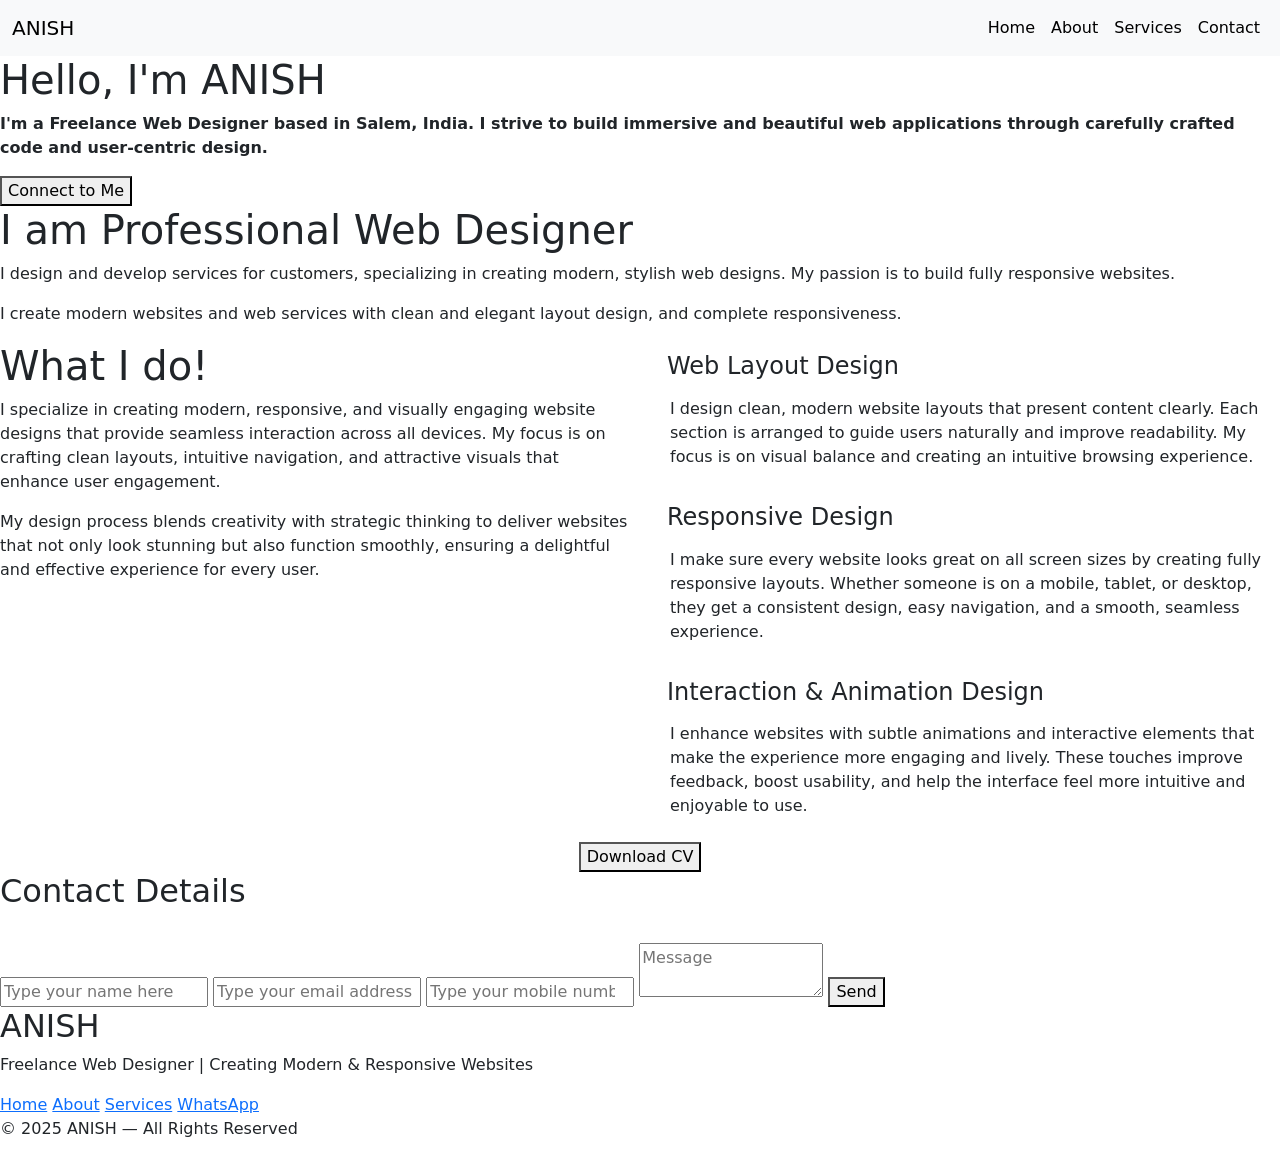
==== index.html @ 8dad8a3d "Added the project" ====
<!DOCTYPE html>
<html lang="en">
<head>
    <meta charset="UTF-8">
    <meta name="viewport" content="width=device-width, initial-scale=1.0">
    <title>Portfolio</title>
    <link href="https://cdn.jsdelivr.net/npm/bootstrap@5.3.8/dist/css/bootstrap.min.css" rel="stylesheet">
    <link rel="stylesheet" href="/My-Projects/style.css">
</head>

<body>

<!-- ================= NAVBAR ================= -->
<nav class="navbar navbar-expand-lg bg-body-tertiary">
  <div class="container-fluid">
    <a class="navbar-brand" href="#">ANISH</a>
    <button class="navbar-toggler" type="button" data-bs-toggle="collapse" 
      data-bs-target="#navbarNavAltMarkup" aria-controls="navbarNavAltMarkup"
      aria-expanded="false" aria-label="Toggle navigation">
      <span class="navbar-toggler-icon"></span>
    </button>

    <div class="collapse navbar-collapse" id="navbarNavAltMarkup">
      <div class="navbar-nav ms-auto">
        <a class="nav-link active" href="#home-content">Home</a>
        <a class="nav-link active" href="#about-content">About</a>
        <a class="nav-link active" href="#services-content">Services</a>
        <a class="nav-link active" href="#contact-content">Contact</a>
      </div>
    </div>
  </div>
</nav>

<!-- ================= HOME SECTION ================= -->
<div class="home-container">
    <div id="home-content">

        <h1>Hello, I'm ANISH</h1>

        <strong>
            <p>
                I'm a Freelance Web Designer based in Salem, India.
                I strive to build immersive and beautiful web applications through carefully crafted code and user-centric design.
            </p>
        </strong>

        <a id="connect-btn" href="https://wa.me/918438207155?text=Hello%20Anish!">
            <button>Connect to Me</button>
        </a>

    </div>
</div>

<!-- ================= ABOUT SECTION ================= -->
<div class="about-container" id="about-content">
    <div class="about-class">
      <h1>I am Professional Web Designer</h1>
      <p>
        I design and develop services for customers, specializing in creating modern,
        stylish web designs. My passion is to build fully responsive websites.
      </p>
      <p>
        I create modern websites and web services with clean and elegant layout design, 
        and complete responsiveness.
      </p>
    </div>
</div>

<!-- ================= SERVICES ================= -->
<section class="services" id="services-content">

  <div class="row">

    <div class="left col-md-6">
      <div class="boxleft">
        <h1>What I do!</h1>
        <p>I specialize in creating modern, responsive, and visually engaging website designs that provide seamless interaction across all devices. My focus is on crafting clean layouts, intuitive navigation, and attractive visuals that enhance user engagement.</p>
        <p>My design process blends creativity with strategic thinking to deliver websites that not only look stunning but also function smoothly, ensuring a delightful and effective experience for every user.</p>
      </div>
    </div>

    <div class="right col-md-6 text-md-start text-center">

      <div id="box1">
        <h4 style="margin-left:15px;padding-top:10px;">Web Layout Design</h4>
        <p style="padding:8px;margin-left:10px">I design clean, modern website layouts that present content clearly. Each section is arranged to guide users naturally and improve readability. My focus is on visual balance and creating an intuitive browsing experience.</p>
      </div>

      <div id="box2">
        <h4 style="margin-left:15px;padding-top:10px;">Responsive Design</h4>
        <p style="padding:8px;margin-left:10px">I make sure every website looks great on all screen sizes by creating fully responsive layouts. Whether someone is on a mobile, tablet, or desktop, they get a consistent design, easy navigation, and a smooth, seamless experience.</p>
      </div>

      <div id="box3">
        <h4 style="margin-left:15px;padding-top:10px;">Interaction & Animation Design</h4>
        <p style="padding:8px;margin-left:10px">I enhance websites with subtle animations and interactive elements that make the experience more engaging and lively. These touches improve feedback, boost usability, and help the interface feel more intuitive and enjoyable to use.</p>
      </div>

    </div>
  </div>
</section>
<center>
<section class="resume">
    <a href="/My-Projects/My-Resume.pdf" download><Button id="cv-btn">Download CV</Button></a>
</section>
</center>
<section class="contact-from" id="contact-content">
   <form>

    <h2>Contact Details</h2><br>
      <input type="text" placeholder="Type your name here" id="username" required name="name">
      <input type="email" placeholder="Type your email address" id="email" required name="email">
      <input type="number" placeholder="Type your mobile number" id="phone" required name="number">
      <textarea placeholder="Message" id="description" required name="description"></textarea>
      <button id="send-btn" type="submit">Send</button>
      
   </form>
</section>
</body>

<!-- ================= FOOTER ================= -->
<footer class="main-footer">
  <div class="footer-container">

    <h2 class="footer-title">ANISH</h2>
    <p class="footer-subtitle">
      Freelance Web Designer | Creating Modern & Responsive Websites
    </p>

    <div class="footer-links">
      <a href="#home-content">Home</a>
      <a href="#about-content">About</a>
      <a href="#services-content">Services</a>
      <a href="https://wa.me/918438207155">WhatsApp</a>
    </div>

    <div class="footer-social">
      <a href="https://wa.me/918438207155"><i class="bi bi-whatsapp"></i></a>
      <a href="https://www.instagram.com"><i class="bi bi-instagram"></i></a>
      <a href="mailto:anish@gmail.com"><i class="bi bi-envelope-fill"></i></a>
    </div>

    <p class="footer-copy">
      © 2025 ANISH — All Rights Reserved
    </p>

  </div>
</footer>


</body>
<script src="https://code.jquery.com/jquery-3.7.1.min.js" integrity="sha256-/JqT3SQfawRcv/BIHPThkBvs0OEvtFFmqPF/lYI/Cxo=" crossorigin="anonymous"></script>
<script>
$(document).ready(function() {
    $("#send-btn").click(function(e) {
        e.preventDefault();
        
        var UserName = `${e.target.name.value}`;
        var Email = `${e.target.email.value}`;
        var Contact = `${e.target.number.value}`;
        var Description = `${e.target.description.value}`;
        // Fixed: Added missing comma before Description for proper formatting
        var result = UserName + "," + Email + "," + Contact + "," + Description;
        
        // Fixed: Variable name case sensitivity (was "EncodedMessage" but used as "encodedMessage")
        var encodedMessage = encodeURIComponent(result);
        var url = 'https://wa.me/918438207155?text=' + encodedMessage;
        // Try to open in a new tab/window
        window.open(url, "_blank");
    });
});
</script>
</html>
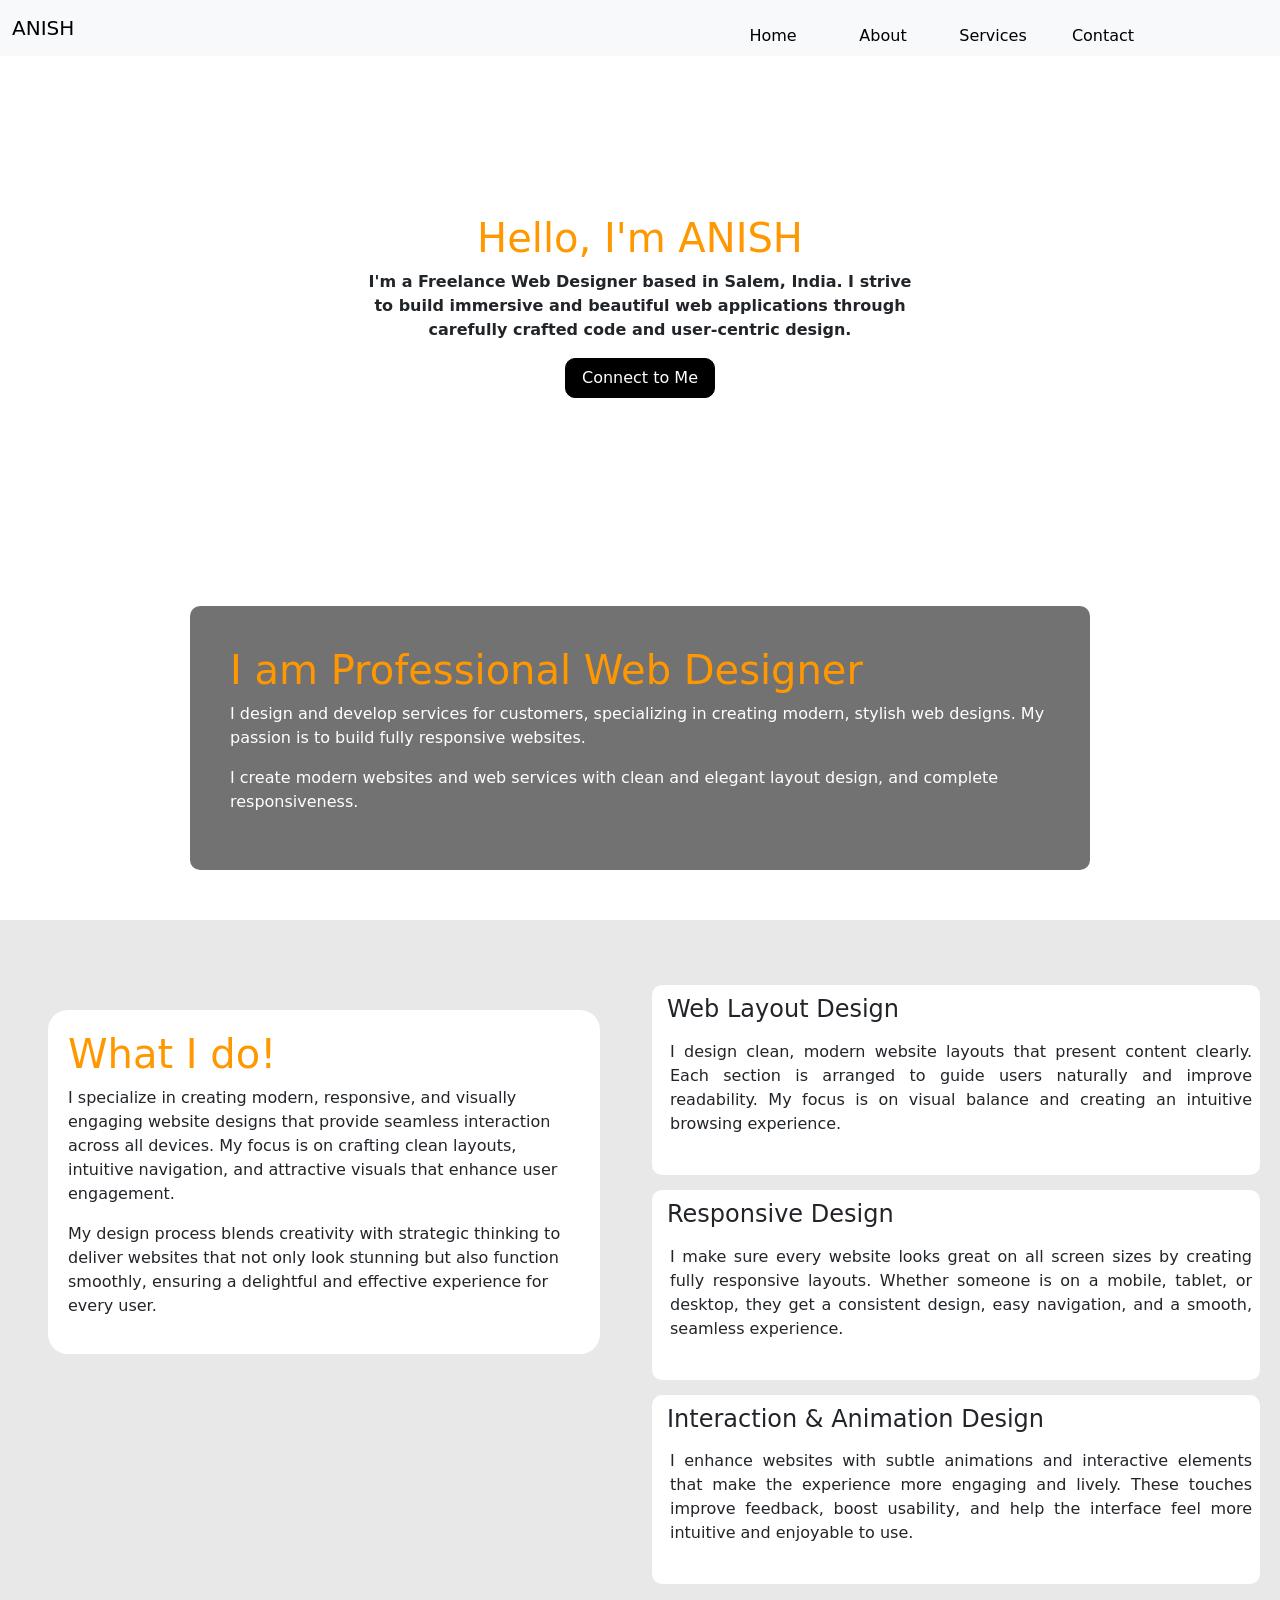
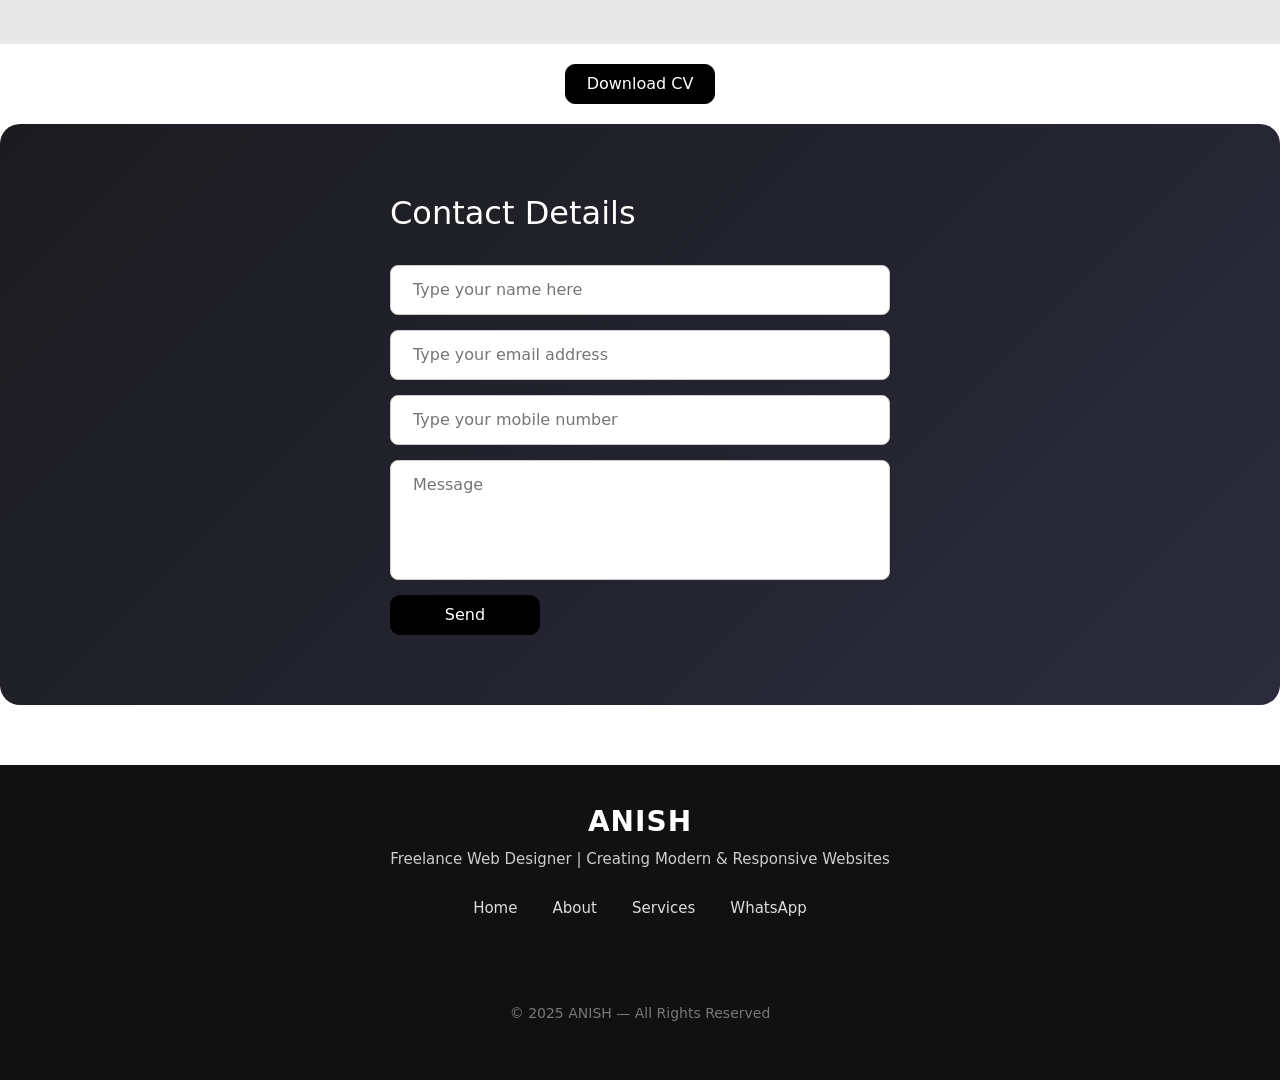
==== commit 50a142fe: "Added imagge path" ====
--- a/index.html
+++ b/index.html
@@ -3,9 +3,9 @@
 <head>
     <meta charset="UTF-8">
     <meta name="viewport" content="width=device-width, initial-scale=1.0">
-    <title>Portfolio</title>
+    <title>Anish Portfolio❤️</title>
     <link href="https://cdn.jsdelivr.net/npm/bootstrap@5.3.8/dist/css/bootstrap.min.css" rel="stylesheet">
-    <link rel="stylesheet" href="/My-Projects/style.css">
+    <link rel="stylesheet" href="./style.css">
 </head>
 
 <body>
--- a/style.css
+++ b/style.css
@@ -0,0 +1,357 @@
+/* ================= FOOTER ================ */
+.main-footer {
+    background: #111;
+    color: white;
+    padding: 40px 20px;
+    margin-top: 40px;
+}
+
+.footer-container {
+    text-align: center;
+}
+
+.footer-title {
+    margin-bottom: 10px;
+    font-size: 26px;
+    font-weight: bold;
+}
+
+.footer-subtitle {
+    color: #ccc;
+    font-size: 15px;
+}
+
+.footer-links {
+    margin: 20px 0;
+}
+
+.footer-links a {
+    margin: 0 12px;
+    color: #ff9800;
+    text-decoration: none;
+    font-size: 16px;
+    transition: 0.3s ease;
+}
+
+.footer-links a:hover {
+    color: white;
+}
+
+.footer-copy {
+    color: #aaa;
+    font-size: 14px;
+    margin-top: 25px;
+}
+
+/* Responsive Footer */
+@media (max-width: 600px) {
+    .footer-title {
+        font-size: 22px;
+    }
+    .footer-links a {
+        margin: 0 8px;
+    }
+    .footer-subtitle,
+    .footer-copy {
+        font-size: 13px;
+    }
+}
+
+/* ================= NAVBAR ================ */
+#navbarNavAltMarkup {
+    justify-content: flex-end;
+    padding-right: 120px;
+}
+
+.navbar-nav {
+    gap: 20px;
+}
+
+.nav-link {
+    border: none;
+    border-radius: 10px;
+    width: 90px;
+    text-align: center;
+    height: 40px;
+    line-height: 40px;
+    transition: 0.3s ease;
+}
+
+.nav-link:hover {
+    transform: scale(1.1);
+}
+
+/* ================= HOME SECTION ================ */
+.home-container {
+    background: url(../My-Projects/photo-1518655048521-f130df041f66.jpg);
+    background-size: cover;
+    background-position: center;
+    height: 500px;
+    display: flex;
+    align-items: center;
+}
+
+#home-content {
+    max-width: 600px;
+    padding: 20px;
+    margin: auto;
+    text-align: center;
+}
+
+h1 {
+    color: #ff9800;
+}
+
+button {
+    border: 1px solid rgb(2, 0, 7);
+    border-radius: 10px;
+    background: #000;
+    color: white;
+    height: 40px;
+    width: 150px;
+    transition: 0.3s ease-in;
+}
+
+button:hover {
+    transform: scale(1.1);
+}
+
+/* ================= ABOUT SECTION ================ */
+.about-container {
+    padding: 50px 20px;
+    display: flex;
+    justify-content: center;
+}
+
+.about-class {
+    background: rgb(114, 114, 114);
+    color: white;
+    padding: 40px;
+    border-radius: 10px;
+    max-width: 900px;
+}
+
+/* ================= SERVICES SECTION ================ */
+.services {
+    background: rgb(232, 232, 232);
+    padding: 50px 20px;
+}
+
+.left {
+    padding: 40px;
+}
+
+.boxleft {
+    padding: 20px;
+    border-radius: 20px;
+    background: white;
+}
+
+.boxleft:hover {
+    cursor: pointer;
+    box-shadow: 5px 5px 5px rgb(255, 166, 0);
+    transform: scale(1.01);
+}
+
+#box1,
+#box2,
+#box3 {
+    background: white;
+    width: 100%;
+    height: auto;
+    border: none;
+    border-radius: 10px;
+    margin-top: 15px;
+    margin-bottom: 10px;
+    text-align: justify;
+    padding-bottom: 15px;
+}
+
+#box1:hover,
+#box2:hover,
+#box3:hover {
+    cursor: text;
+    box-shadow: -5px 0px 0px rgb(165, 8, 233);
+}
+
+/* ================= CONTACT SECTION ================ */
+.contact {
+    padding: 50px 20px;
+    background-color: rgb(232, 232, 232);
+}
+
+.contact-box-left {
+    width: 100%;
+    max-width: 700px;
+    margin: auto;
+}
+
+input,
+textarea {
+    width: 100%;
+    padding: 12px;
+    border: none;
+    border-radius: 8px;
+    font-size: 16px;
+}
+
+textarea {
+    height: 120px;
+}
+
+input::placeholder,
+textarea::placeholder {
+    padding-left: 10px;
+}
+
+#resume {
+    margin-bottom: 20px;
+}
+
+/* ================= RESPONSIVE FIXES ================ */
+@media (max-width: 992px) {
+    #navbarNavAltMarkup {
+        padding-right: 0;
+        justify-content: center;
+    }
+    .nav-link {
+        width: auto;
+        padding: 8px 15px;
+    }
+}
+
+@media (max-width: 768px) {
+    .home-container {
+        height: auto;
+        padding: 50px 0;
+    }
+    #home-content {
+        width: 100%;
+    }
+    .left,
+    .right {
+        padding: 20px;
+        width: 100%;
+        text-align: center;
+    }
+    #box1,
+    #box2,
+    #box3 {
+        margin: auto;
+        width: 100%;
+    }
+    .contact {
+        padding: 30px 15px;
+    }
+}
+
+@media (max-width: 500px) {
+    h1 {
+        font-size: 22px;
+    }
+    p {
+        font-size: 14px;
+    }
+    button {
+        width: 120px;
+    }
+    .boxleft {
+        padding: 15px;
+    }
+}
+#cv-btn{
+    margin-top: 20px;
+    margin-bottom: 20px;
+}
+.contact-from form {
+    width: 90%;
+    max-width: 500px;
+    margin: 30px auto;
+}
+
+.contact-from input,
+.contact-from textarea {
+    display: block;
+    width: 100%;
+    padding: 12px;
+    margin-bottom: 15px;
+    border: 1px solid #ccc;
+    border-radius: 8px;
+    font-size: 16px;
+    outline: none;
+}
+
+.contact-from input:focus,
+.contact-from textarea:focus {
+    border-color: #6a5acd; /* violet border on focus */
+    box-shadow: 0 0 8px rgba(106, 90, 205, 0.3);
+}
+
+.contact-from textarea {
+    height: 120px;
+    resize: none;
+}
+.contact-from {
+    background: linear-gradient(135deg, #1b1b1f, #2b2b3d);
+    padding: 40px 20px;
+    border-radius: 20px;
+    color: white;
+}
+
+.main-footer {
+    background: #111;
+    color: white;
+    padding: 40px 20px;
+    margin-top: 60px;
+    text-align: center;
+}
+
+.footer-title {
+    font-size: 28px;
+    font-weight: bold;
+    letter-spacing: 1px;
+}
+
+.footer-subtitle {
+    color: #ccc;
+    font-size: 15px;
+    margin-top: 5px;
+}
+
+.footer-links {
+    margin: 25px 0;
+}
+
+.footer-links a {
+    color: #ddd;
+    margin: 0 15px;
+    text-decoration: none;
+    font-size: 15px;
+    transition: 0.3s;
+}
+
+.footer-links a:hover {
+    color: #fff;
+    text-decoration: underline;
+}
+
+.footer-social a {
+    color: #ccc;
+    margin: 0 12px;
+    font-size: 22px;
+    transition: 0.3s;
+}
+
+.footer-social a:hover {
+    color: white;
+}
+
+.footer-copy {
+    margin-top: 25px;
+    font-size: 14px;
+    color: #777;
+}
+
+#send-btn{
+    color: #fff;
+}
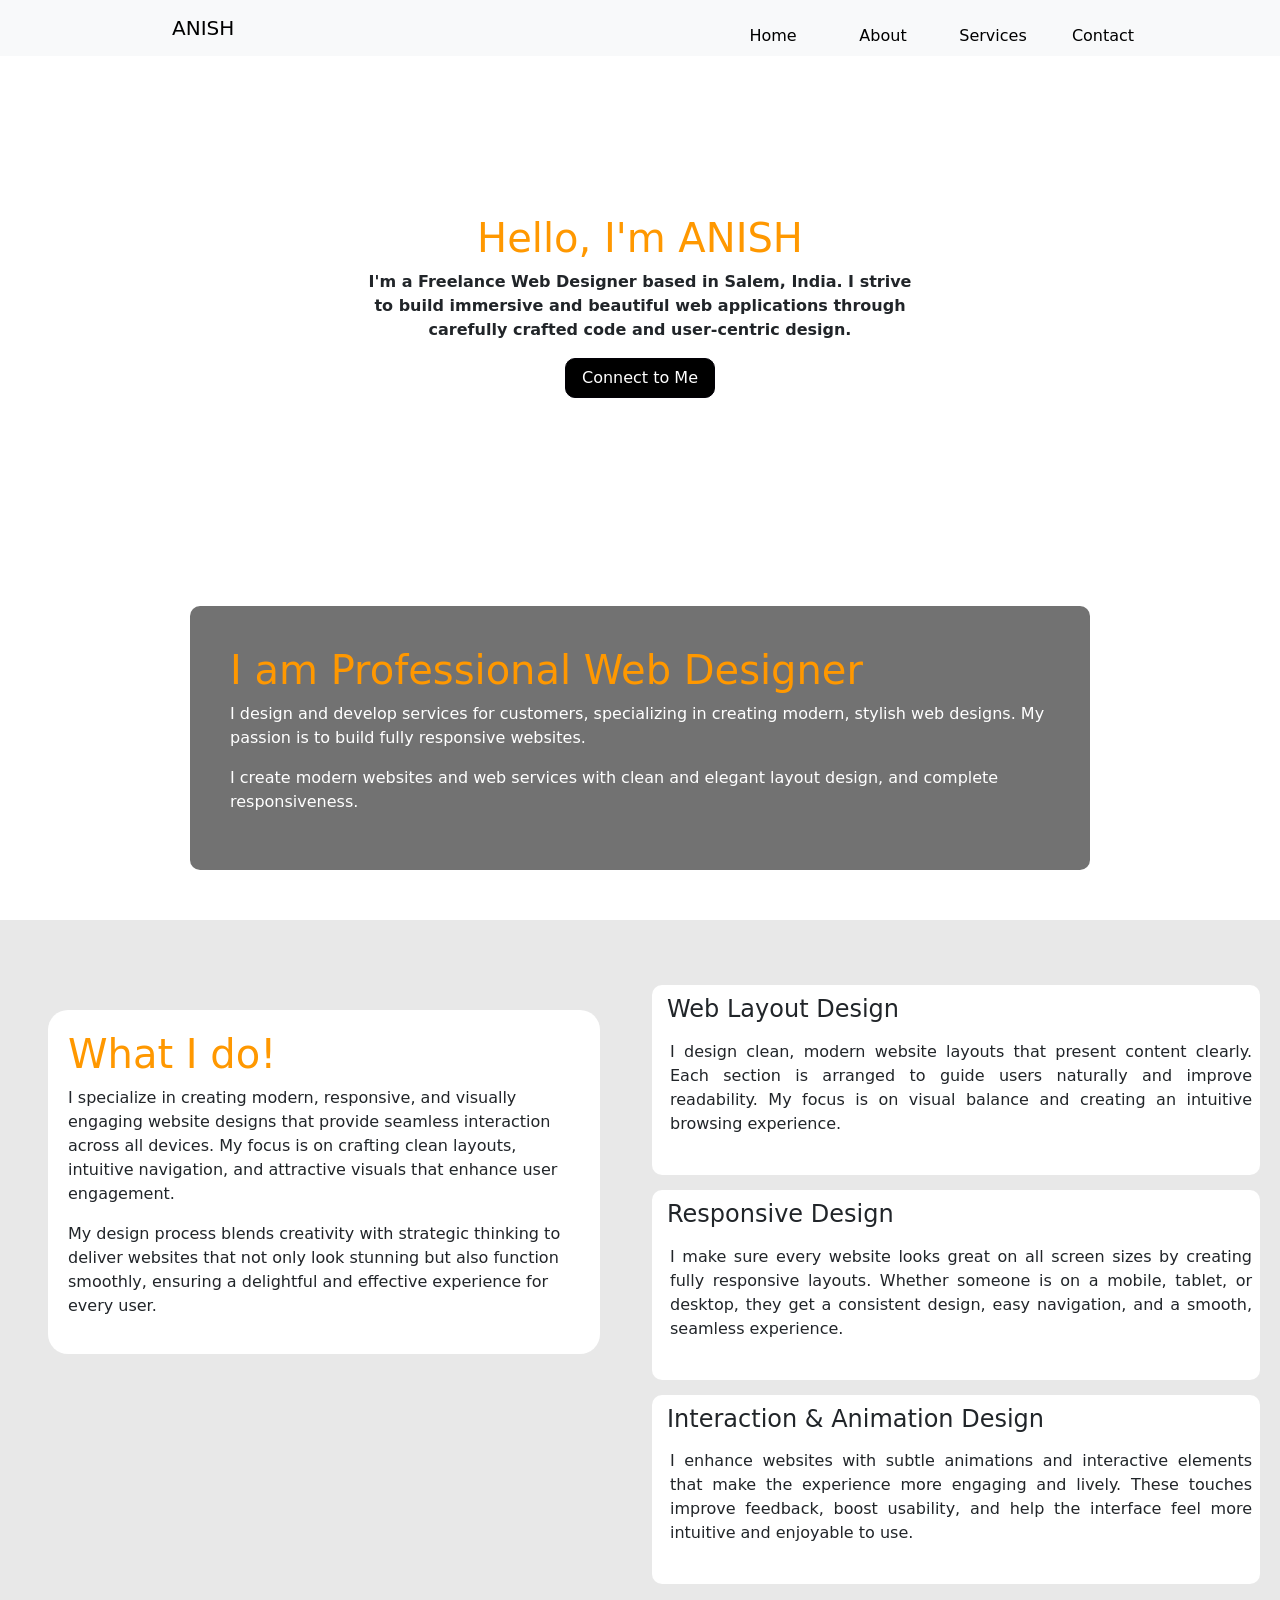
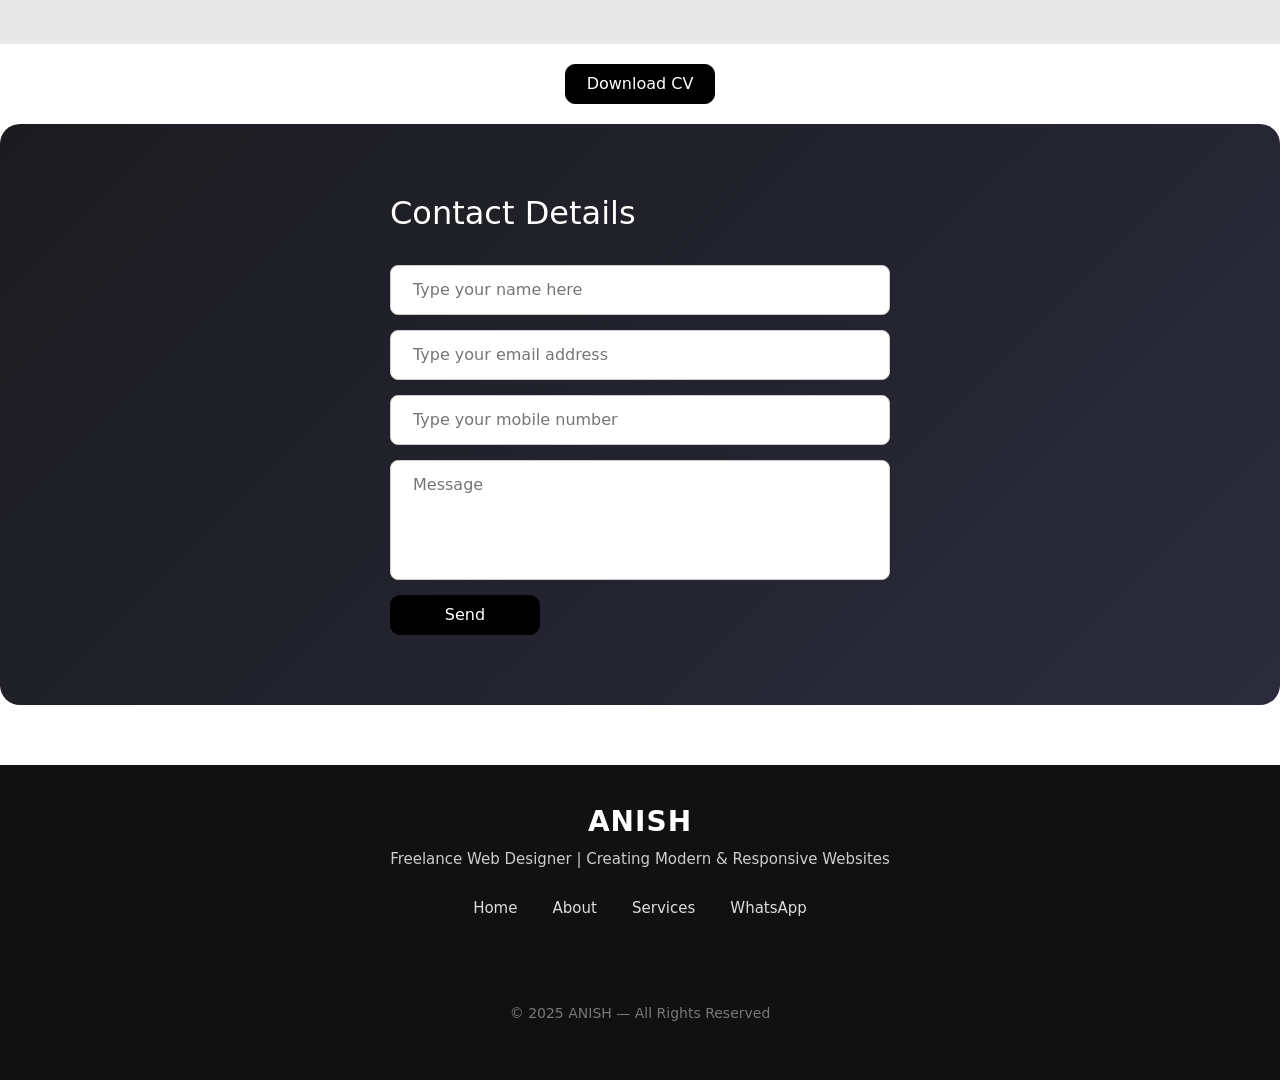
==== commit 18501f29: "Removed function argument" ====
--- a/index.html
+++ b/index.html
@@ -101,7 +101,7 @@
 </section>
 <center>
 <section class="resume">
-    <a href="/My-Projects/My-Resume.pdf" download><Button id="cv-btn">Download CV</Button></a>
+    <a href="./My-Resume.pdf" download><Button id="cv-btn">Download CV</Button></a>
 </section>
 </center>
 <section class="contact-from" id="contact-content">
@@ -152,8 +152,7 @@
 <script src="https://code.jquery.com/jquery-3.7.1.min.js" integrity="sha256-/JqT3SQfawRcv/BIHPThkBvs0OEvtFFmqPF/lYI/Cxo=" crossorigin="anonymous"></script>
 <script>
 $(document).ready(function() {
-    $("#send-btn").click(function(e) {
-        e.preventDefault();
+    $("#send-btn").click(function() {
         
         var UserName = `${e.target.name.value}`;
         var Email = `${e.target.email.value}`;
--- a/style.css
+++ b/style.css
@@ -355,3 +355,7 @@
 #send-btn{
     color: #fff;
 }
+
+.navbar-brand{
+    padding-left: 160px;
+}
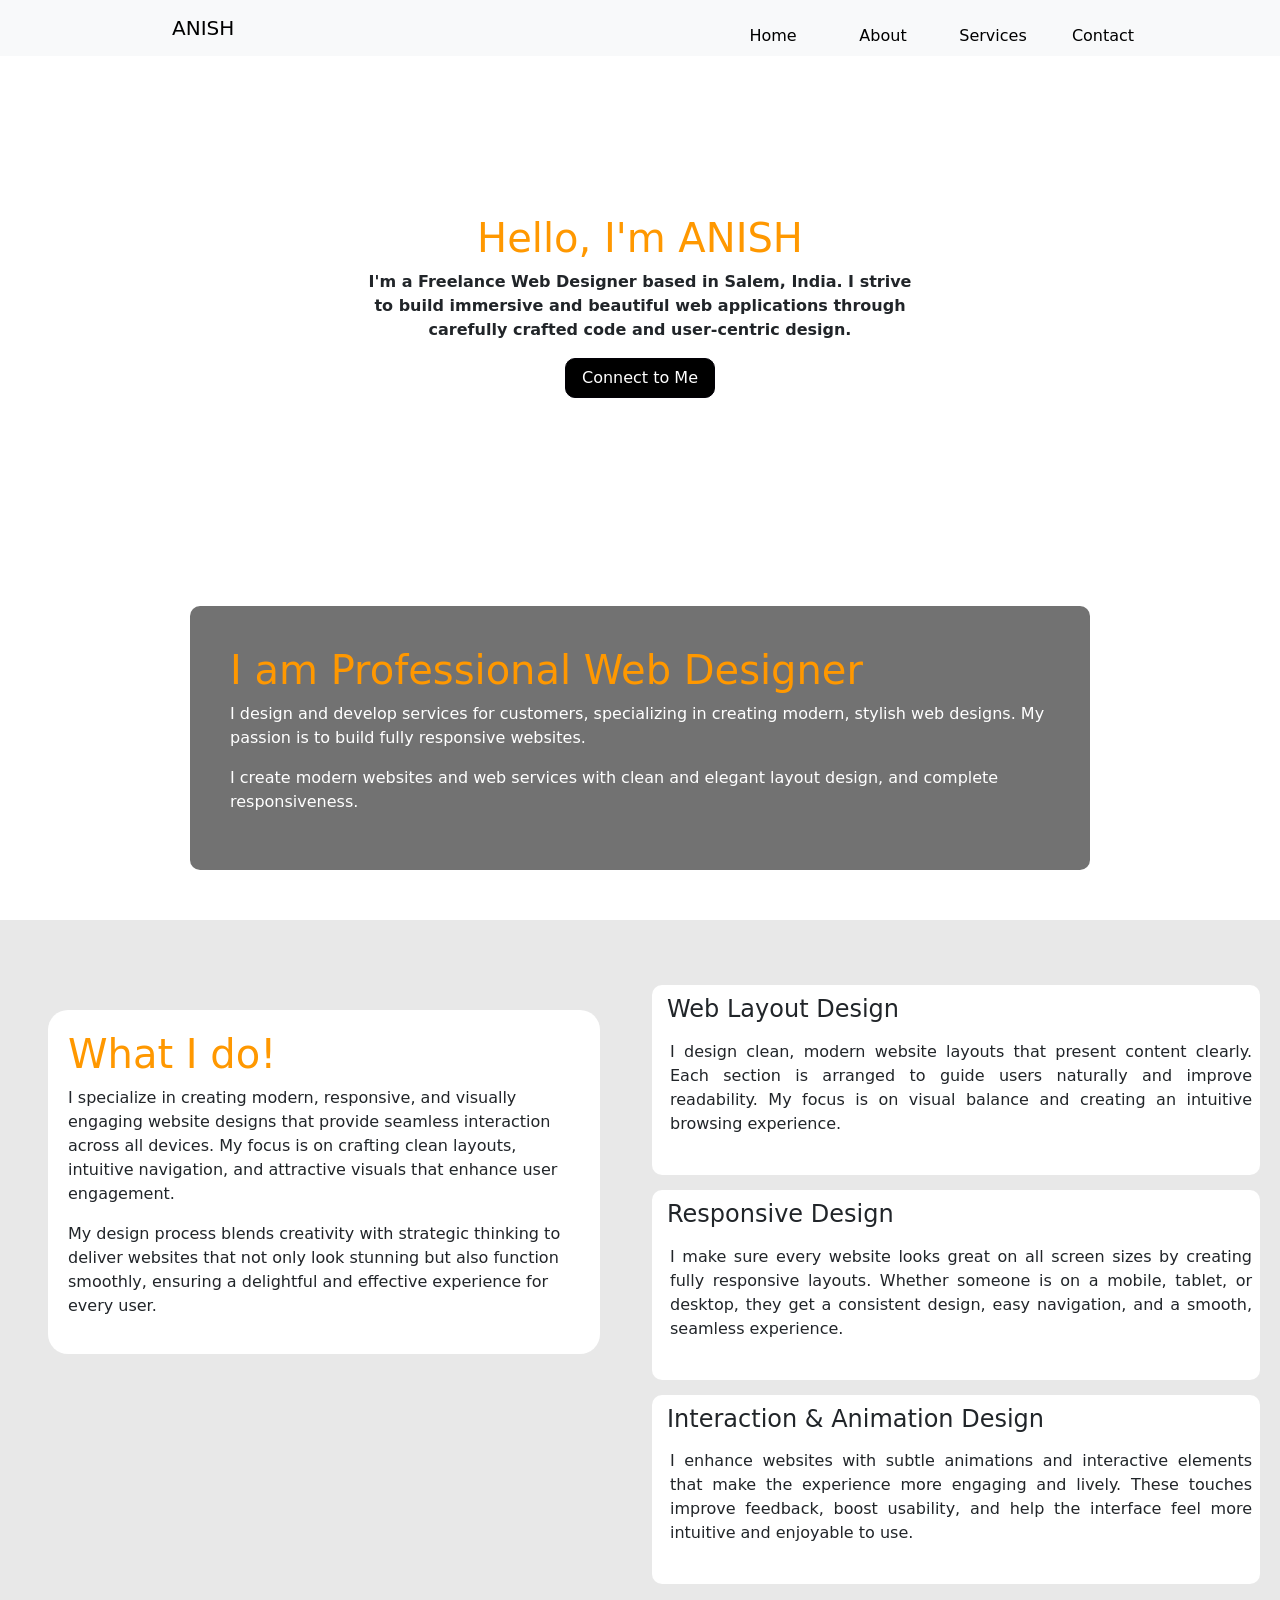
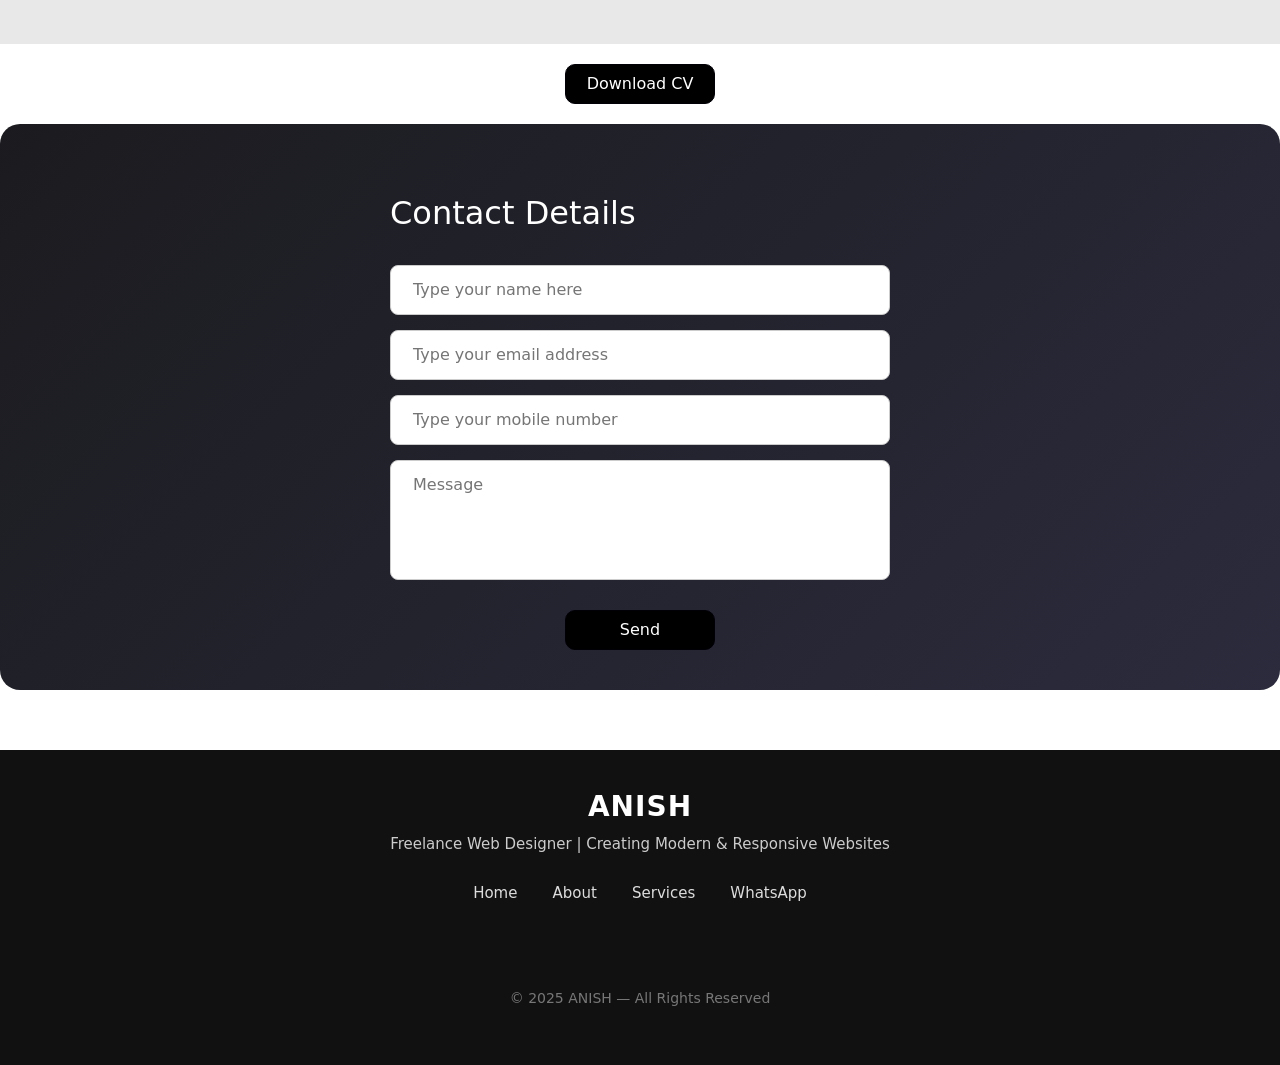
==== commit 4944be16: "added button" ====
--- a/index.html
+++ b/index.html
@@ -105,16 +105,20 @@
 </section>
 </center>
 <section class="contact-from" id="contact-content">
-   <form>
+   <form id="form">
 
     <h2>Contact Details</h2><br>
       <input type="text" placeholder="Type your name here" id="username" required name="name">
       <input type="email" placeholder="Type your email address" id="email" required name="email">
       <input type="number" placeholder="Type your mobile number" id="phone" required name="number">
       <textarea placeholder="Message" id="description" required name="description"></textarea>
-      <button id="send-btn" type="submit">Send</button>
-      
    </form>
+   <center>
+           <a id="connect-btn" href="https://wa.me/918438207155?text=Hello%20Anish!">
+            <button>Send</button>
+        </a>
+    </center>
+
 </section>
 </body>
 
@@ -150,23 +154,5 @@
 
 </body>
 <script src="https://code.jquery.com/jquery-3.7.1.min.js" integrity="sha256-/JqT3SQfawRcv/BIHPThkBvs0OEvtFFmqPF/lYI/Cxo=" crossorigin="anonymous"></script>
-<script>
-$(document).ready(function() {
-    $("#send-btn").click(function() {
-        
-        var UserName = `${e.target.name.value}`;
-        var Email = `${e.target.email.value}`;
-        var Contact = `${e.target.number.value}`;
-        var Description = `${e.target.description.value}`;
-        // Fixed: Added missing comma before Description for proper formatting
-        var result = UserName + "," + Email + "," + Contact + "," + Description;
-        
-        // Fixed: Variable name case sensitivity (was "EncodedMessage" but used as "encodedMessage")
-        var encodedMessage = encodeURIComponent(result);
-        var url = 'https://wa.me/918438207155?text=' + encodedMessage;
-        // Try to open in a new tab/window
-        window.open(url, "_blank");
-    });
-});
-</script>
+
 </html>
